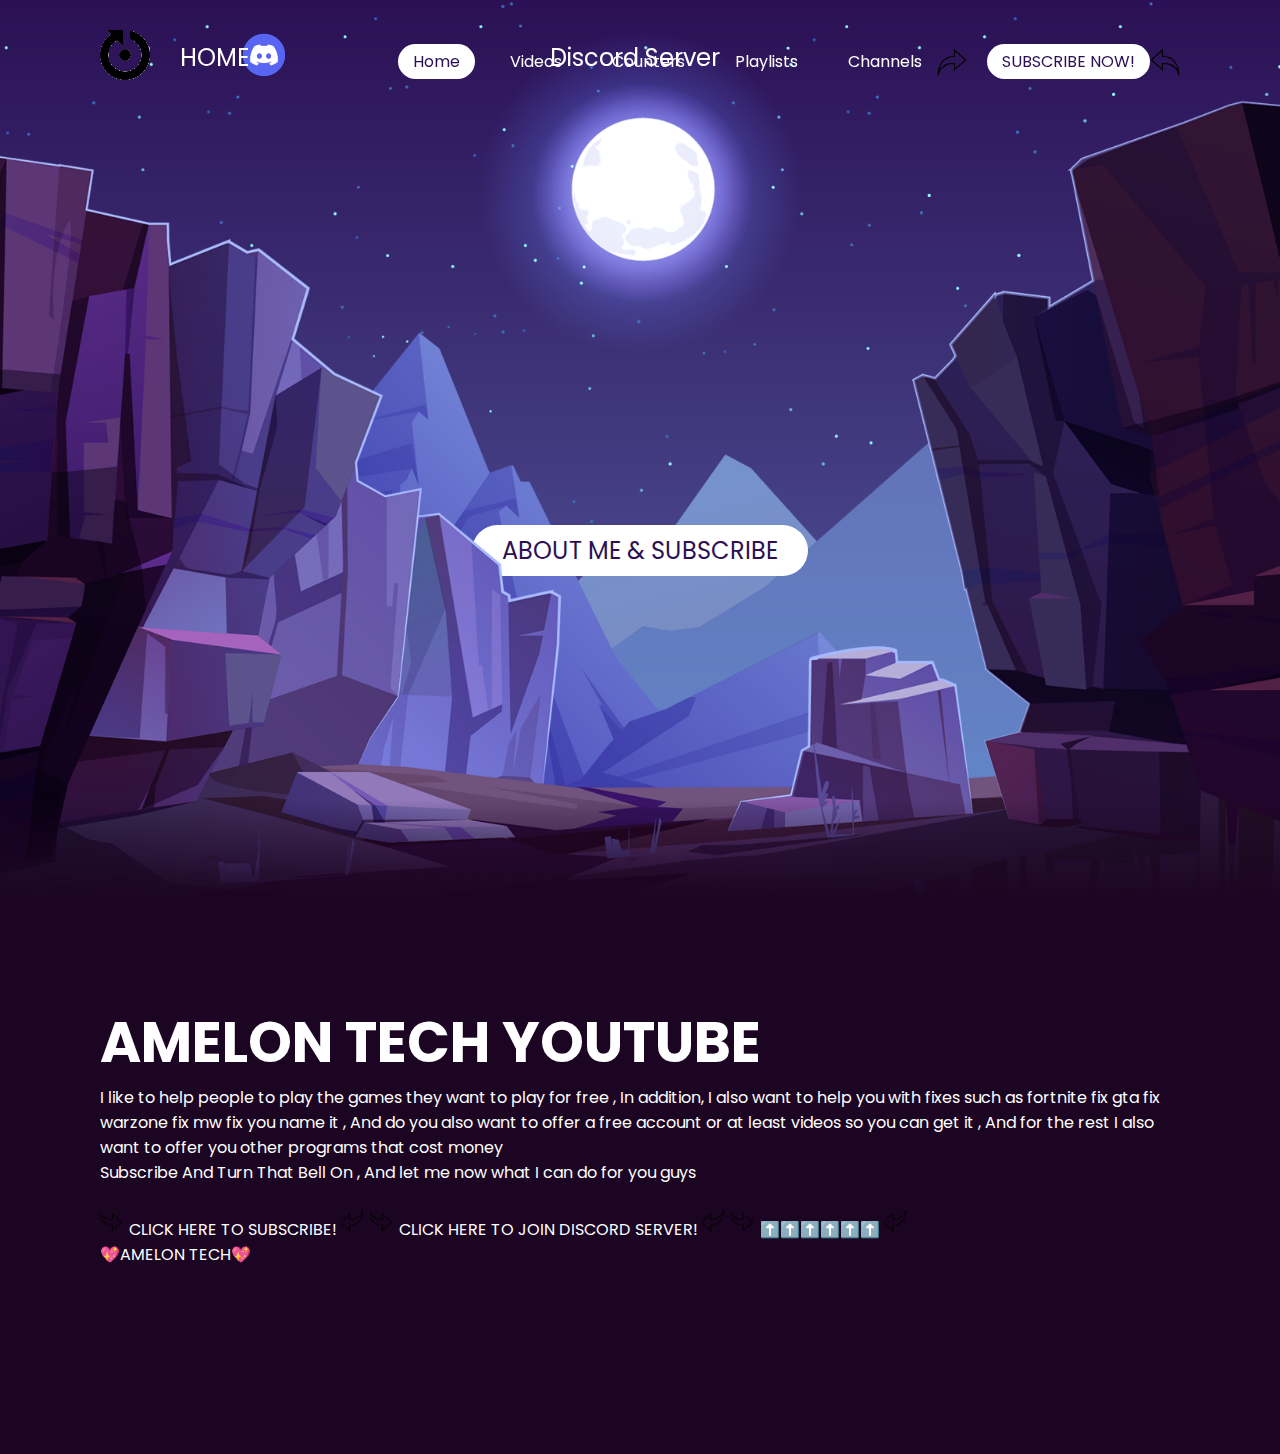
==== index.html @ 9670ea40 "x" ====
<!DOCTYPE html>
<html>
    <head>
        <meta charset="utf-8">
        <title>AMELON TECH</title>
        <link rel="stylesheet" type="text/css" href="style.css">
        <script async src="https://pagead2.googlesyndication.com/pagead/js/adsbygoogle.js?client=ca-pub-1692921366840146"
     crossorigin="anonymous"></script>
        <!-- Google tag (gtag.js) -->
        <script async src="https://www.googletagmanager.com/gtag/js?id=G-L7THC5KEE2"></script>
        <script>
            window.dataLayer = window.dataLayer || [];
            function gtag(){dataLayer.push(arguments);}
            gtag('js', new Date());
            
            gtag('config', 'G-L7THC5KEE2');
        </script>
        <meta name="google-site-verification" content="lXvAbeNFoKE6rMnzI4pbjLcwBhwlCnP8CZKbTw6I0Eo" />
    </head>
    <body>
        <meta name="google-site-verification" content="lXvAbeNFoKE6rMnzI4pbjLcwBhwlCnP8CZKbTw6I0Eo" />
        <script src="https://apps.elfsight.com/p/platform.js" defer></script>
<div class="elfsight-app-53b12e8f-9224-4e36-b605-9fc47b68488e"></div>
        <div class="arrow-btn">
            <a href="#"><span class="fas fa-arrow-up"></span></span></a>
        </div>
        <header>
            <a href="index.html" class="logo"><img src="amelontech.png" alt=""></a>
            <P id="textp">HOME</P>
            
            <a href="https://discord.gg/mwGMJ2MTjv" class="logo"><img src="discord.png" alt=""></a>
            <P id="textv">Discord Server</P>          

            <ul>
                <li><a href="index.html" class="active">Home</a></li>
                <li><a href="videos.html">Videos</a></li>
                <li><a href="counters.html">Counters</a></li>
                <li><a href="playlists.html">Playlists</a></li>
                <li><a href="channels.html">Channels</a></li>
                <img src="arrow right.png" class="active" id="arrowleft"</img>
                <li><a href="https://bit.ly/amelontechofficial" class="active" target="_blank">SUBSCRIBE NOW!</a></li>
                <img src="arrow left.png" class="active" id="arrowleft"</img>
                <script src="https://apps.elfsight.com/p/platform.js" defer></script>
<div class="elfsight-app-d406eca1-aeb4-4ffd-aeb0-92a6fa49f479"></div>
            </ul>
        </header>
        <section>
            <img src="stars.png" id="stars">
            <img src="moon.png" id="moon">
            <img src="mountains_behind.png" id="mountains_behind">
            <h2 id="text">AMELON TECH</h2>
            <a href="#sec" id="btn">ABOUT ME & SUBSCRIBE</a>
            <img src="mountains_front.png" id="mountains_front">
        </section>
        <div class="sec" id="sec">
            <h2>AMELON TECH YOUTUBE</h2>
            <p>I like to help people to play the games they want to play for free , In addition, I also want to help you with fixes such as fortnite fix gta fix warzone fix mw fix you name it , And do you also want to offer a free account or at least videos so you can get it , And for the rest I also want to offer you other programs that cost money<br>Subscribe And Turn That Bell On , And let me now what I can do for you guys</p><br>
            <img src="Ongetiteld(2).png" class="active" id="arrowleft"</img>
            <a href ="https://bit.ly/amelontechofficial" target="_blank">CLICK HERE TO SUBSCRIBE!</a>
            <img src="Ongetiteld.png" class="active" id="arrowleft"</img>
            <img src="Ongetiteld(2).png" class="active" id="arrowleft"</img>
            <a href ="https://discord.gg/mwGMJ2MTjv" target="_blank">CLICK HERE TO JOIN DISCORD SERVER!</a>
            <img src="Ongetiteld.png" class="active" id="arrowleft"</img>
            <img src="Ongetiteld(2).png" class="active" id="arrowleft"</img>
            <a href="index.html" id="btnid">⬆️⬆️⬆️⬆️⬆️⬆️</a>
            <img src="Ongetiteld.png" class="active" id="arrowleft"</img>
            <p style="color: white;">💖AMELON TECH💖</p>   <iframe height="80px" width="300px" frameborder="0" src=https://livecounts.io/embed/youtube-live-subscriber-counter/UCiNeVYo4CuYA3uRWUbJbaiA style="border: 0; width:300px; height:80px;"></iframe></p>
            <script src="https://apps.elfsight.com/p/platform.js" defer></script>
<div class="elfsight-app-6308dc25-a0e0-481c-8382-3dace32181b8"></div>
        </div>
        <script>
            let stars = document.getElementById('stars');
            let moon = document.getElementById('moon');
            let mountains_behind = document.getElementById('mountains_behind');
            let text = document.getElementById('text');
            let btn = document.getElementById('btn');
            let mountains_front = document.getElementById('mountains_front');
            let header = document.querySelector('header');

            window.addEventListener('scroll', function(){
                let value = window.scrollY;
                stars.style.left = value * 0.25 + 'px';
                moon.style.top = value * 1.05 + 'px';
                mountains_behind.style.top = value * 0.05 + 'px';
                mountains_front.style.top = value * 0 + 'px';
                text.style.marginRight = value * 4 + 'px';
                text.style.marginTop = value * 1.5 + 'px';
                btn.style.marginTop = value * 1.5 + 'px';
                header.style.top = value * 0.5 + 'px';
            })
        </script>
    </body>
</html>
---- style.css ----
@import url('https://fonts.googleapis.com/css?family=Poppins:300,400,500,600,700,800,900&display=swap');
*
{
    margin: 0;
    padding: 0;
    box-sizing: border-box;
    font-family: 'Poppins', sans-serif;
    scroll-behavior: smooth;
}
body
{
    min-height: auto;
    overflow-x: hidden;
    background: linear-gradient(#2b1055,#7597de);
}
header
{
    position: absolute;
    top: 0;
    left: 0;
    width: 100%;
    padding: 30px 100px;
    display: flex;
    justify-content: space-between;
    align-items: center;
    z-index: 100;
}
header .logo
{
color: #fff;
font-weight: 700;
text-decoration: none;
font-size: 2em;
text-transform: uppercase;
letter-spacing: 2px;
}
header .logop
{
color: #fff;
font-weight: 700;
text-decoration: none;
font-size: 2em;
text-transform: uppercase;
letter-spacing: 2px;
}
header ul
{
    display: flex;
    justify-content: center;
    align-items: center;
}
header ul li
{
    list-style: none;
    margin-left: 20px;
}
header ul li a
{
    text-decoration: none;
    padding: 6px 15px;
    color: #fff;
    border-radius: 20px;
}
header ul li a:hover ,
header ul li a.active
{
    background: #fff;
    color: #2b1055;
}
.arrowleft.png
{
    text-decoration: none;
    padding: 6px 15px;
    color: #fff;
    border-radius: 20px;  
}
section
{
    position: relative;
    width: 100%;
    height: 100vh;
    padding: 100px;
    display: flex;
    justify-content: center;
    align-items: center;
    overflow: hidden;
}
section::before
{
    content: '';
    position: absolute;
    bottom: 0;
    width: 100%;
    height: 100px;
    background: linear-gradient(to top,#1c0522,transparent);
    z-index: 1000;
}
section iframe
{
    position: center;
    top: 0;
    left: 0;
    width: 30%;
    height: 30%;
    object-fit: cover;
    pointer-events: all;
    z-index: 11;
    text-transform: uppercase;;
    justify-content: space-between;
}
iframe
{
    position: relative;
    top: 0;
    left: 0;
    width: 50%;
    height: 50%;
    object-fit: cover;
    pointer-events: all;
    z-index: 11;
}
div iframe
{
    position: relative;
    top: 0;
    left: 0;
    width: 15%;
    height: 15%;
    object-fit: cover;
    pointer-events: all;
    z-index: 11;
}
section img
{
    position: absolute;
    top: 0;
    left: 0;
    width: 100%;
    height: 100%;
    object-fit: cover;
    pointer-events: none;
}
section img#moon
{
    mix-blend-mode: screen;
}
section img#mountains_front
{
    z-index: 10;
}
#text
{
    position: absolute;
    right: -350px;
    color: #fff;
    white-space: nowrap;
    font-size: 7.5vw;
    z-index: 9;
}
#textp
{
    position: absolute;
    left: 180px;
    top: 40px;
    color: #fff;
    white-space: nowrap;
    font-size: 1.5em;
    z-index: 9;
}
#textl
{
    position: absolute;
    left: 300px;
    top: 40px;
    color: #fff;
    white-space: nowrap;
    font-size: 1.5em;
    z-index: 9;
}
#textd
{
    position: absolute;
    left: 410px;
    top: 40px;
    color: #fff;
    white-space: nowrap;
    font-size: 1.5em;
    z-index: 9;
}
#textk
{
    position: absolute;
    left: 612px;
    top: 40px;
    color: #fff;
    white-space: nowrap;
    font-size: 1.5em;
    z-index: 9;
}
.elfsight-app-b0c8e802-e3a8-4de5-a452-6a7f0cd18928
{
    align-items: center;
}
#btn
{
    text-decoration: none;
    display: inline-block;
    padding: 8px 30px;
    border-radius: 40px;
    background: #fff;
    color: #2b1055;
    font-size: 1.5em;
    z-index: 9;
    transform: translateY(100px)
}
.sec
{
    position: relative;
    padding: 100px;
    background: #1c0522;
}
.sec h2
{
    font-size: 3.5em;
    color: #fff;
}
.sec p
{
    
    font-size: 1em;
    color: #fff;  
}
div a 
{
    text-decoration: none;
    color: #fff;
    border-radius: 20px;
    list-style: none;
}
#btnid
{
    border-left: 900px;
}
.work-content
{
    margin-top: 60px;
}
#textv
{
    position: absolute;
    left: 550px;
    top: 40px;
    color: #fff;
    white-space: nowrap;
    font-size: 1.5em;
    z-index: 9;
}
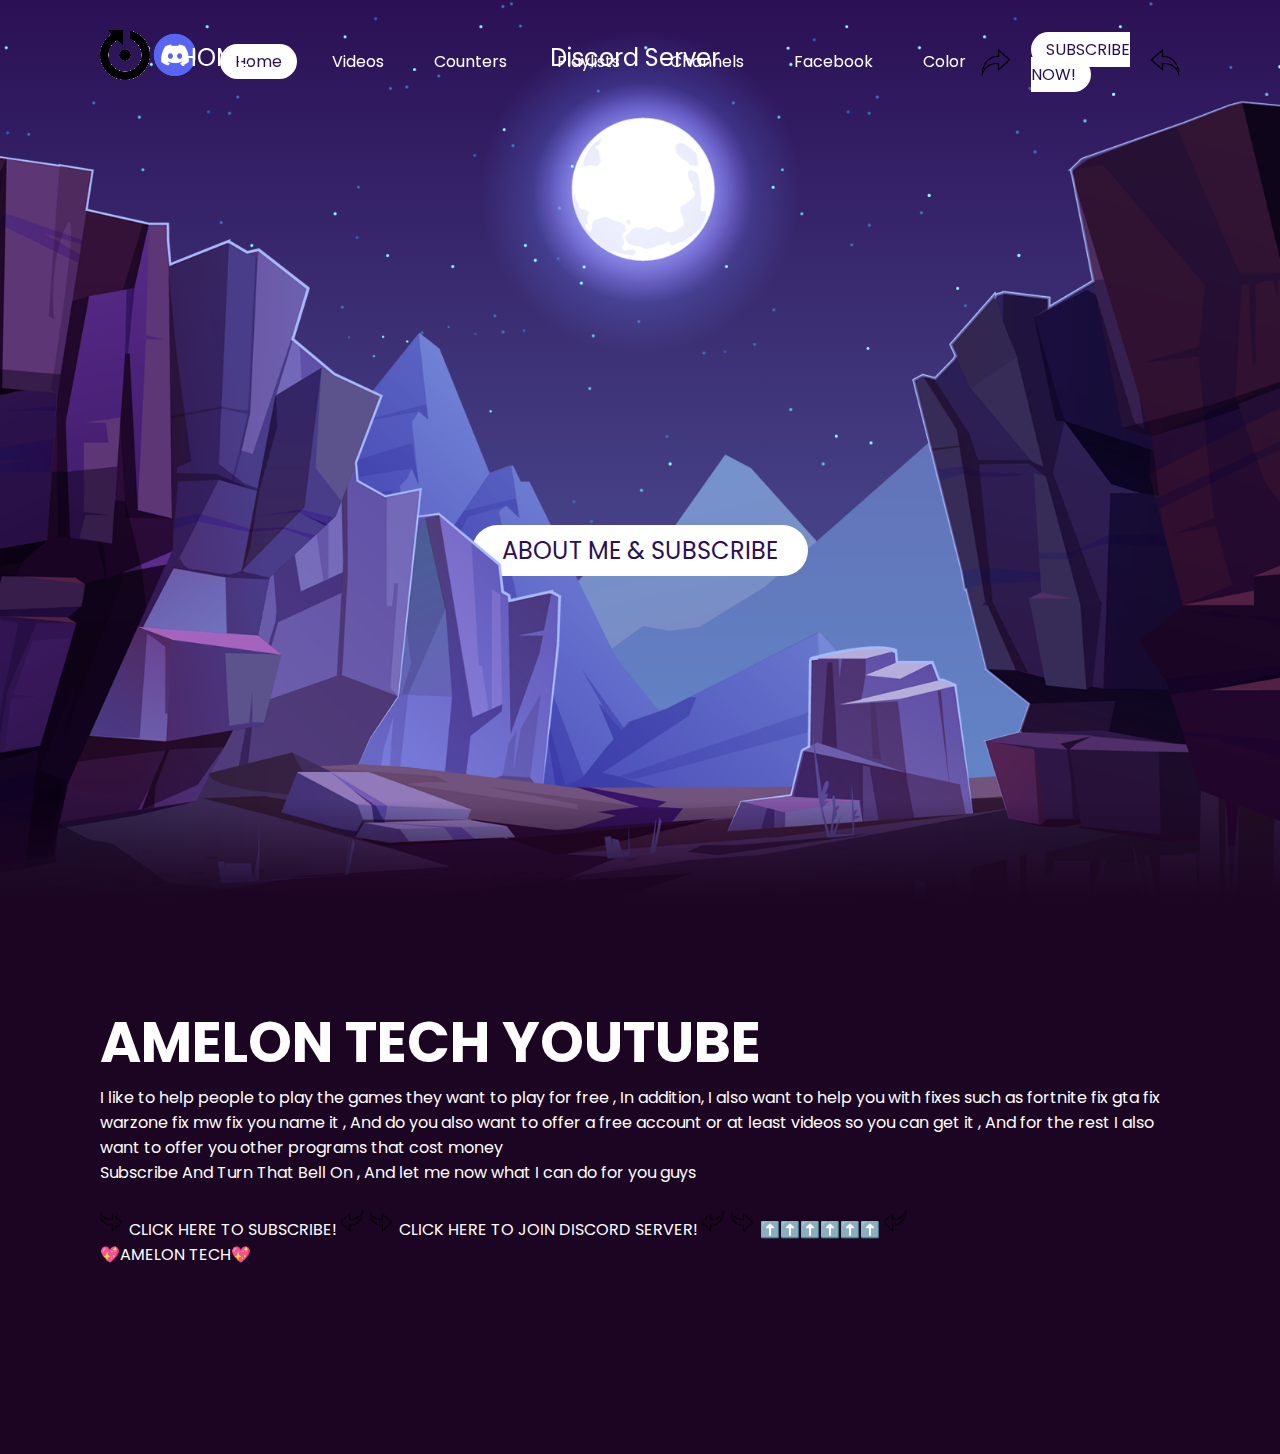
==== commit 6b3f8b03: "x" ====
--- a/index.html
+++ b/index.html
@@ -4,6 +4,7 @@
         <meta charset="utf-8">
         <title>AMELON TECH</title>
         <link rel="stylesheet" type="text/css" href="style.css">
+        <link rel="shortcut icon" type="x-icon" href="amelontech.png">
         <script async src="https://pagead2.googlesyndication.com/pagead/js/adsbygoogle.js?client=ca-pub-1692921366840146"
      crossorigin="anonymous"></script>
         <!-- Google tag (gtag.js) -->
@@ -37,6 +38,8 @@
                 <li><a href="counters.html">Counters</a></li>
                 <li><a href="playlists.html">Playlists</a></li>
                 <li><a href="channels.html">Channels</a></li>
+                <li><a href="facebook.html">Facebook</a></li>
+                <li><a href="color.html">Color</a></li>
                 <img src="arrow right.png" class="active" id="arrowleft"</img>
                 <li><a href="https://bit.ly/amelontechofficial" class="active" target="_blank">SUBSCRIBE NOW!</a></li>
                 <img src="arrow left.png" class="active" id="arrowleft"</img>
@@ -55,6 +58,7 @@
         <div class="sec" id="sec">
             <h2>AMELON TECH YOUTUBE</h2>
             <p>I like to help people to play the games they want to play for free , In addition, I also want to help you with fixes such as fortnite fix gta fix warzone fix mw fix you name it , And do you also want to offer a free account or at least videos so you can get it , And for the rest I also want to offer you other programs that cost money<br>Subscribe And Turn That Bell On , And let me now what I can do for you guys</p><br>
+            	<!--picoCTF{1n5p3t0r_0f_h7ml_1fd8425b}-->
             <img src="Ongetiteld(2).png" class="active" id="arrowleft"</img>
             <a href ="https://bit.ly/amelontechofficial" target="_blank">CLICK HERE TO SUBSCRIBE!</a>
             <img src="Ongetiteld.png" class="active" id="arrowleft"</img>
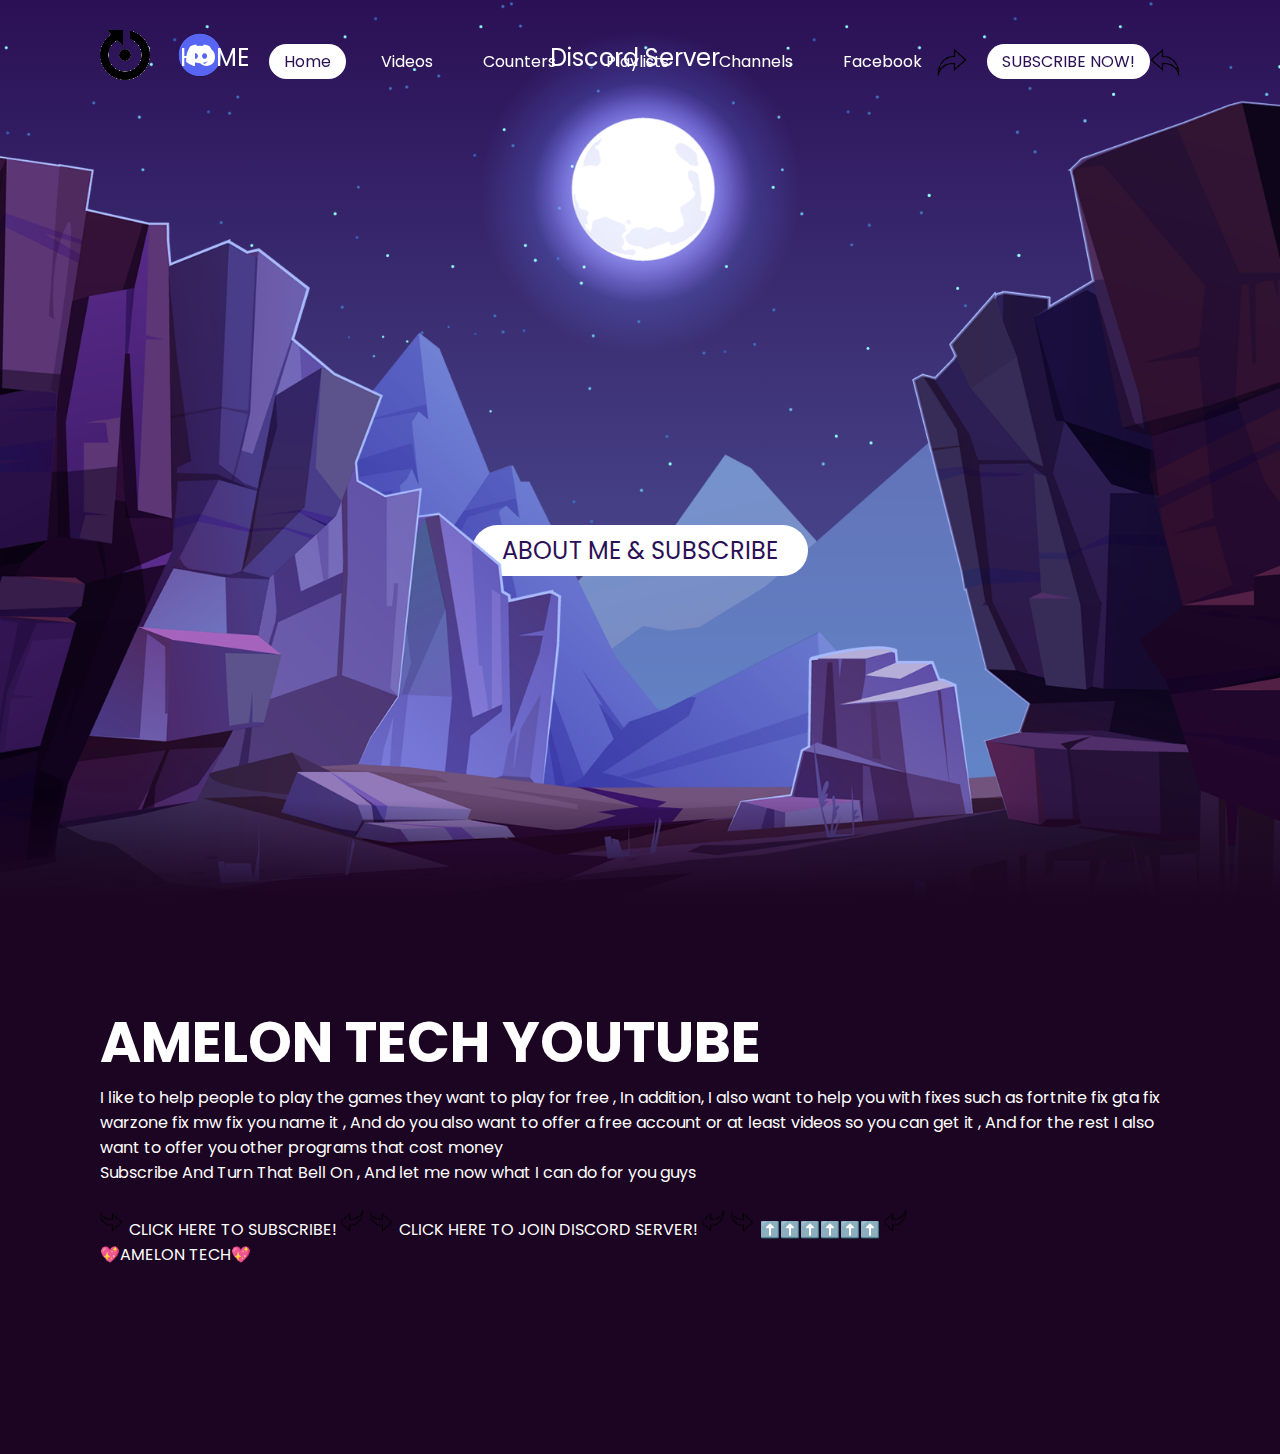
==== commit d63750ab: "Update index.html" ====
--- a/index.html
+++ b/index.html
@@ -39,7 +39,6 @@
                 <li><a href="playlists.html">Playlists</a></li>
                 <li><a href="channels.html">Channels</a></li>
                 <li><a href="facebook.html">Facebook</a></li>
-                <li><a href="color.html">Color</a></li>
                 <img src="arrow right.png" class="active" id="arrowleft"</img>
                 <li><a href="https://bit.ly/amelontechofficial" class="active" target="_blank">SUBSCRIBE NOW!</a></li>
                 <img src="arrow left.png" class="active" id="arrowleft"</img>
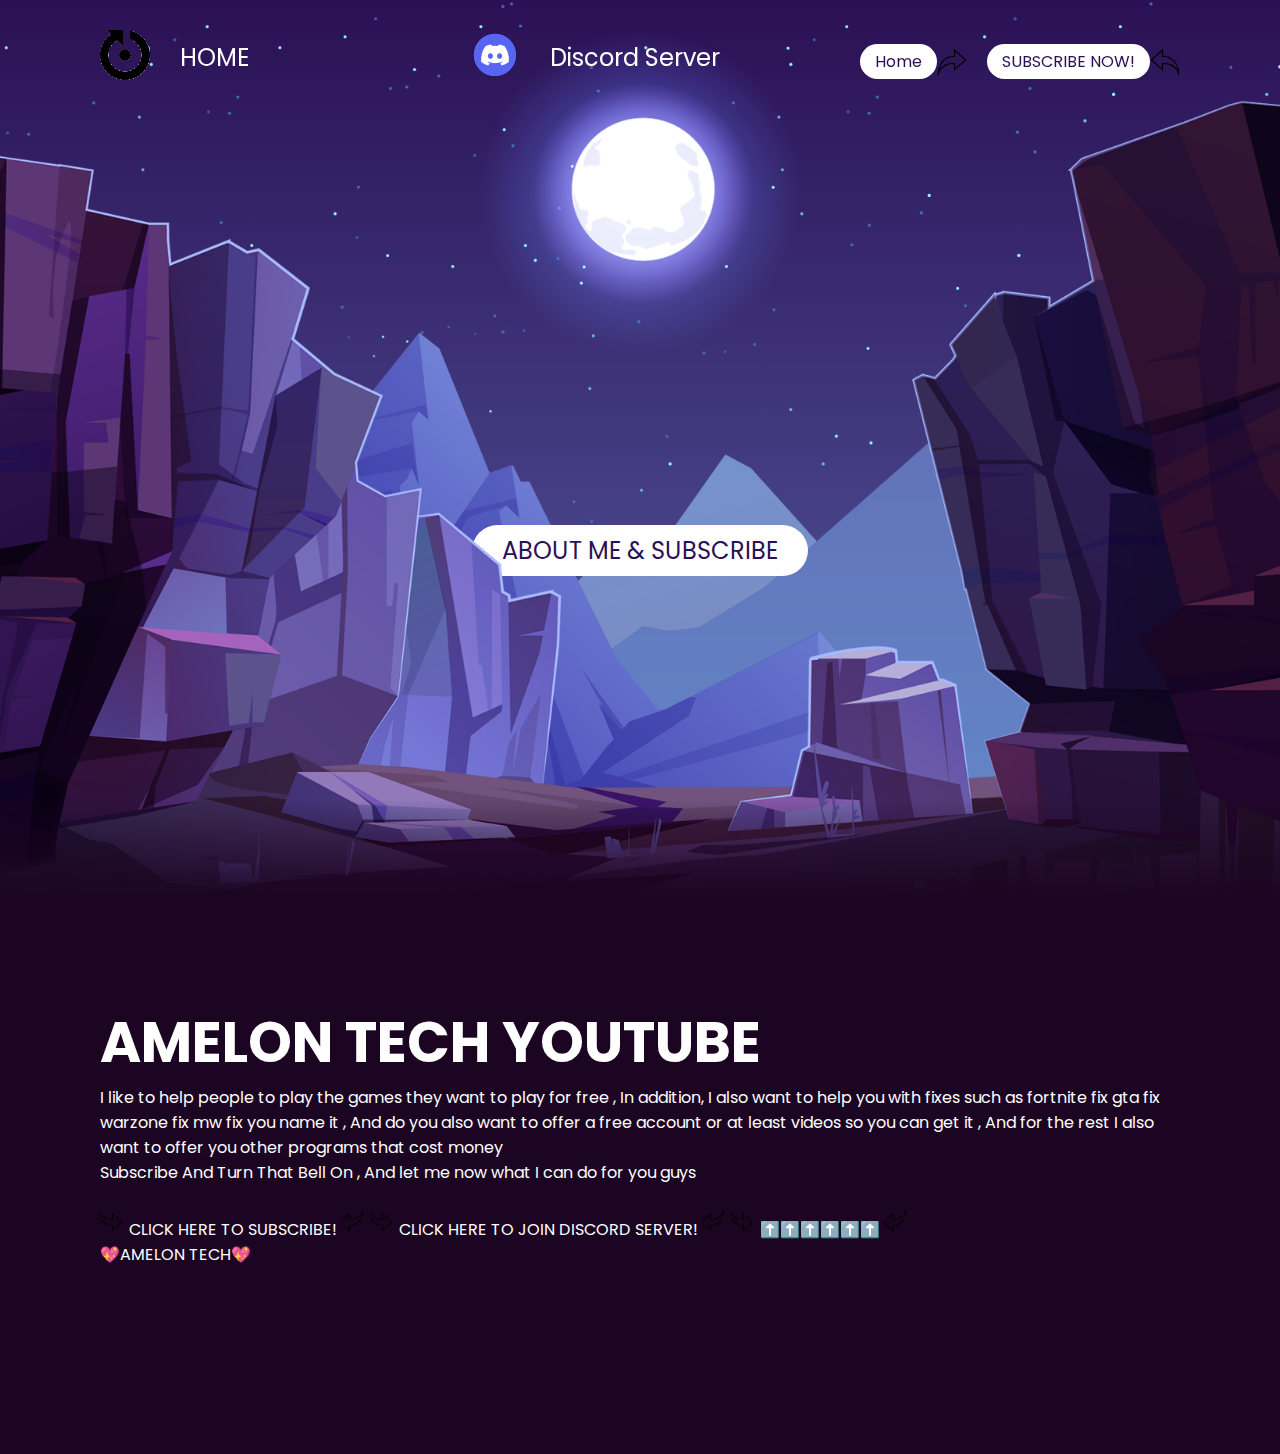
==== commit 6d8bdf4b: "Update index.html" ====
--- a/index.html
+++ b/index.html
@@ -34,11 +34,6 @@
 
             <ul>
                 <li><a href="index.html" class="active">Home</a></li>
-                <li><a href="videos.html">Videos</a></li>
-                <li><a href="counters.html">Counters</a></li>
-                <li><a href="playlists.html">Playlists</a></li>
-                <li><a href="channels.html">Channels</a></li>
-                <li><a href="facebook.html">Facebook</a></li>
                 <img src="arrow right.png" class="active" id="arrowleft"</img>
                 <li><a href="https://bit.ly/amelontechofficial" class="active" target="_blank">SUBSCRIBE NOW!</a></li>
                 <img src="arrow left.png" class="active" id="arrowleft"</img>
--- a/style.css
+++ b/style.css
@@ -254,4 +254,27 @@
     white-space: nowrap;
     font-size: 1.5em;
     z-index: 9;
+}
+section iframe#share
+{
+    position: relative;
+    align-content:space-around;
+    left: 2%;
+    width: 860%;
+    height: 90%;
+    object-fit: cover;
+    pointer-events: all;
+    z-index: 11;
+}
+section iframe#group
+{
+    position: center;
+    align-content: center;
+    left: 43%;
+    right: 50%;
+    width: 800%;
+    height: 40%;
+    object-fit: cover;
+    pointer-events: all;
+    z-index: 11;
 }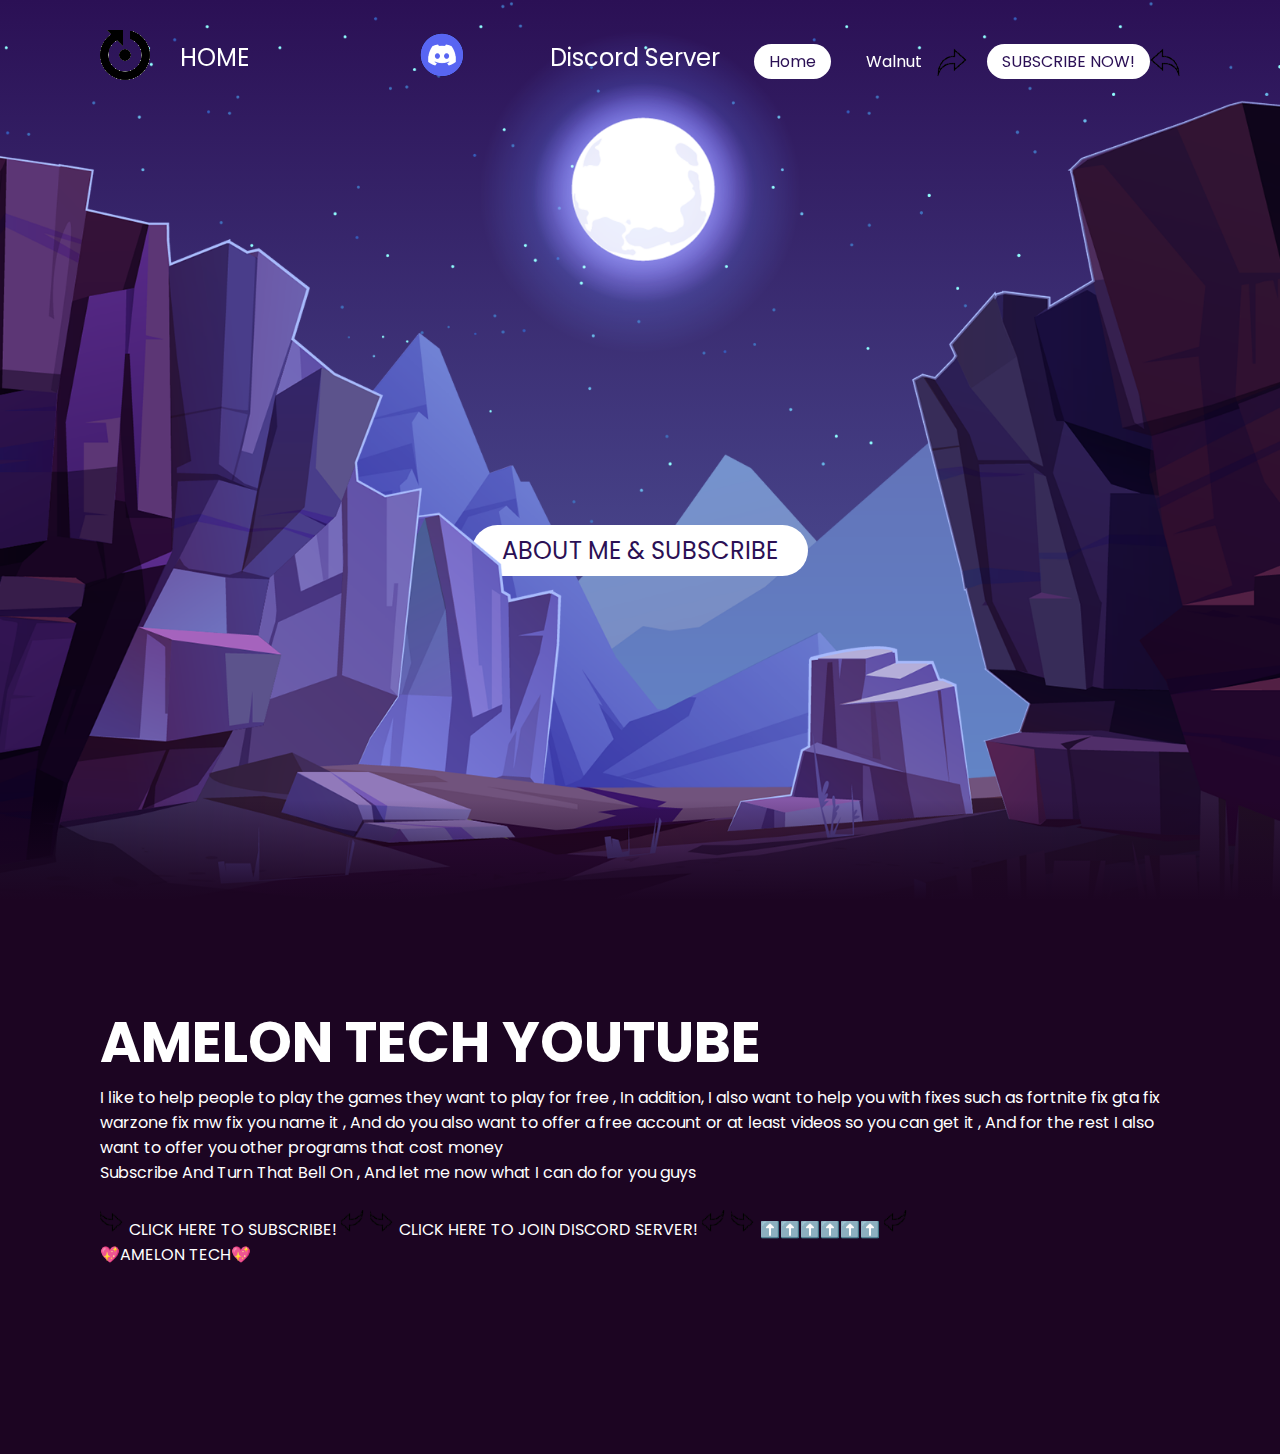
==== commit 5cae5637: "Update index.html" ====
--- a/index.html
+++ b/index.html
@@ -34,6 +34,7 @@
 
             <ul>
                 <li><a href="index.html" class="active">Home</a></li>
+                <li><a href="walnut.html">Walnut</a></li>
                 <img src="arrow right.png" class="active" id="arrowleft"</img>
                 <li><a href="https://bit.ly/amelontechofficial" class="active" target="_blank">SUBSCRIBE NOW!</a></li>
                 <img src="arrow left.png" class="active" id="arrowleft"</img>
